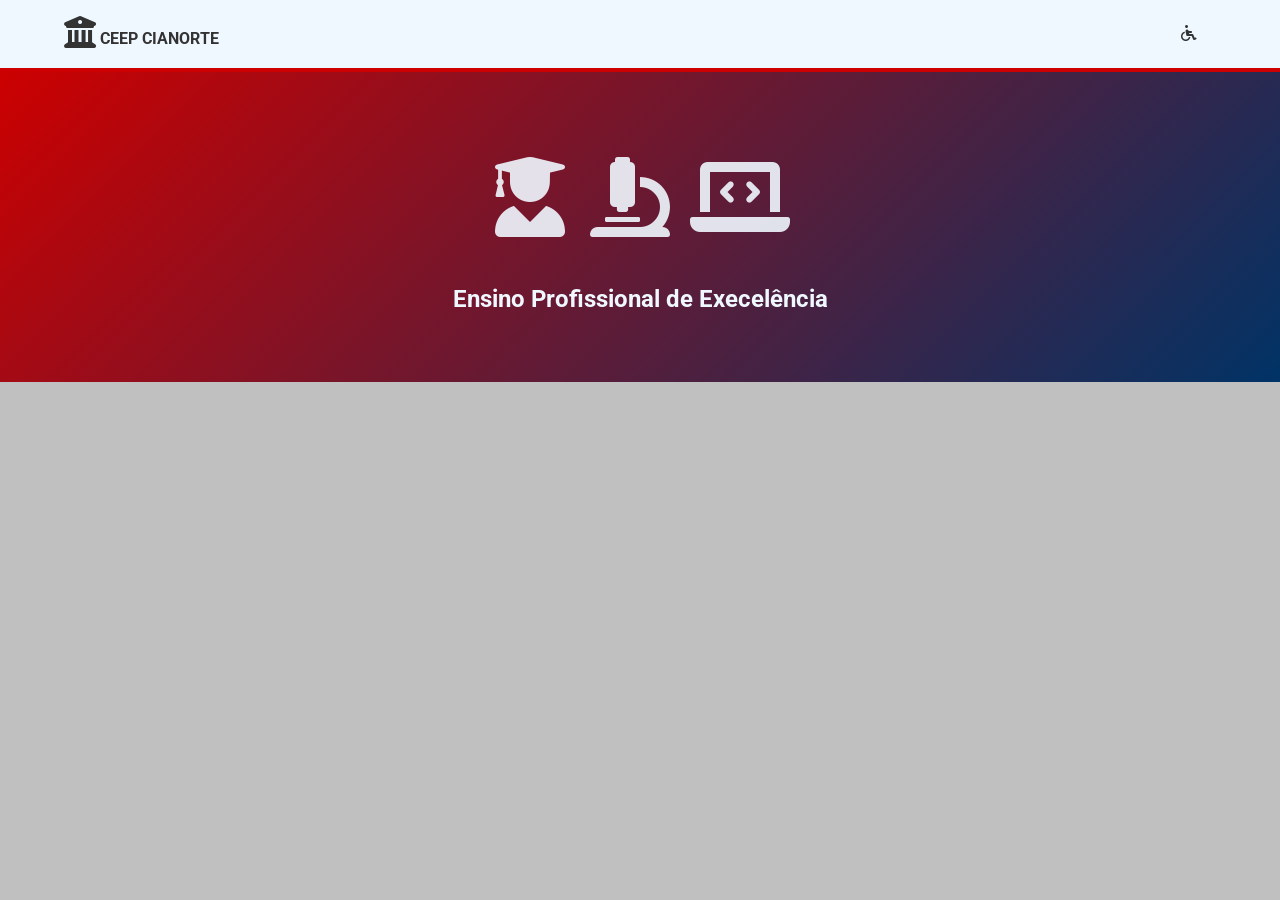
==== Index.html @ 14f59f09 "Add files via upload" ====
<!DOCTYPE html>
<!---trocar a linguagem-->
<html lang="pt-br">
<head>
    <meta charset="UTF-8">
    <meta name="viewport" content="width=device-width, initial-scale=1.0">
    <!--colocar o nome ceep 2026 no navegador-->
    <title>CEEP 2026</title>

    <!--link do css acresentar ./-->
    <link rel="stylesheet" href="./style.css">
<!--link para icones externos-->
    <link
      rel="stylesheet" href="https://cdnjs.cloudflare.com/ajax/libs/font-awesome/6.0.0/css/all.min.css"
    />
</head>
<body>
    <!--inserir as tag's de marcação-->
    <header>
        <!--inserindo uma classe para estilição do logo-->
        <div class="logo-container">
            <i class="fas fa-university fa-2x"style="color: var(--azul-estado);"> 
            </i>
            <strong>CEEP CIANORTE</strong>
         </div>
         <nav>
            <i class="fas fa-wheelchair"
            title="Acessubilidade"
            style="margin-right: 15px; cursor: pointer;"
            ></i>
            <i class="fas fahands-asl-interpreting"
            title="Libras"
            style="cursor: pointer"
            ></i>
        </nav>
    </header>

<!--Area Dividida-->
    <section class="hero">
        <div class="hero-ilustration">
            <i class="fas fa-user-graduate"></i>
            <i class=" fas fa-microscope"></i>
            <i class="fas fa-laptop-code"></i>
        </div>
        <h1>Ensino Profissional de Execelência</h1>
    </section>

</body>

</html>
---- style.css ----
@import url('https://fonts.googleapis.com/css2?family=Bebas+Neue&family=Roboto:ital,wght@0,100..900;1,100..900&display=swap');

/*Variaveis de CSS */
:root{
    --vermelho-ceep:#cc0000;
    --amarelho-ceep:#fcc200;
    --cinza-claro-ceep:#c0c0c0;
    --branco-ceep:#f0f8ff;
    --texto: #333;
}

/*Reset Global*/
*{
    margin: 0;
    padding: 0;
    box-sizing: border-box;
}

body{
    font-family:"Roboto",Arial, Helvetica, sans-serif;
    background-color: var(--cinza-claro-ceep);
    color: var(--texto);
    line-height: 1.6;
}
/*Cabeçalho*/
header{
 background-color:var(--branco-ceep);
 padding: 1rem 5%;
 display: flex;
 justify-content: space-between;
 align-items: center;
 border-bottom: 4px solid var(--vermelho-ceep);
 box-shadow: 0 2px 5px rgba(0, 0, 0, 0.1);
}

.logo-container img{
    height: 60px;
    margin-right: 15px;
}
/*Secao hero banner principal, com gradiente*/
.hero{
    background: linear-gradient(135deg, var(--vermelho-ceep) 0%,#003366 100%);
    color:var(--branco-ceep);
    padding: 4rem 5%;
    text-align: center;
}
.hero-ilustration{
    font-size: 5rem;
    margin-bottom: 1rem;
    opacity: 0.9;
}
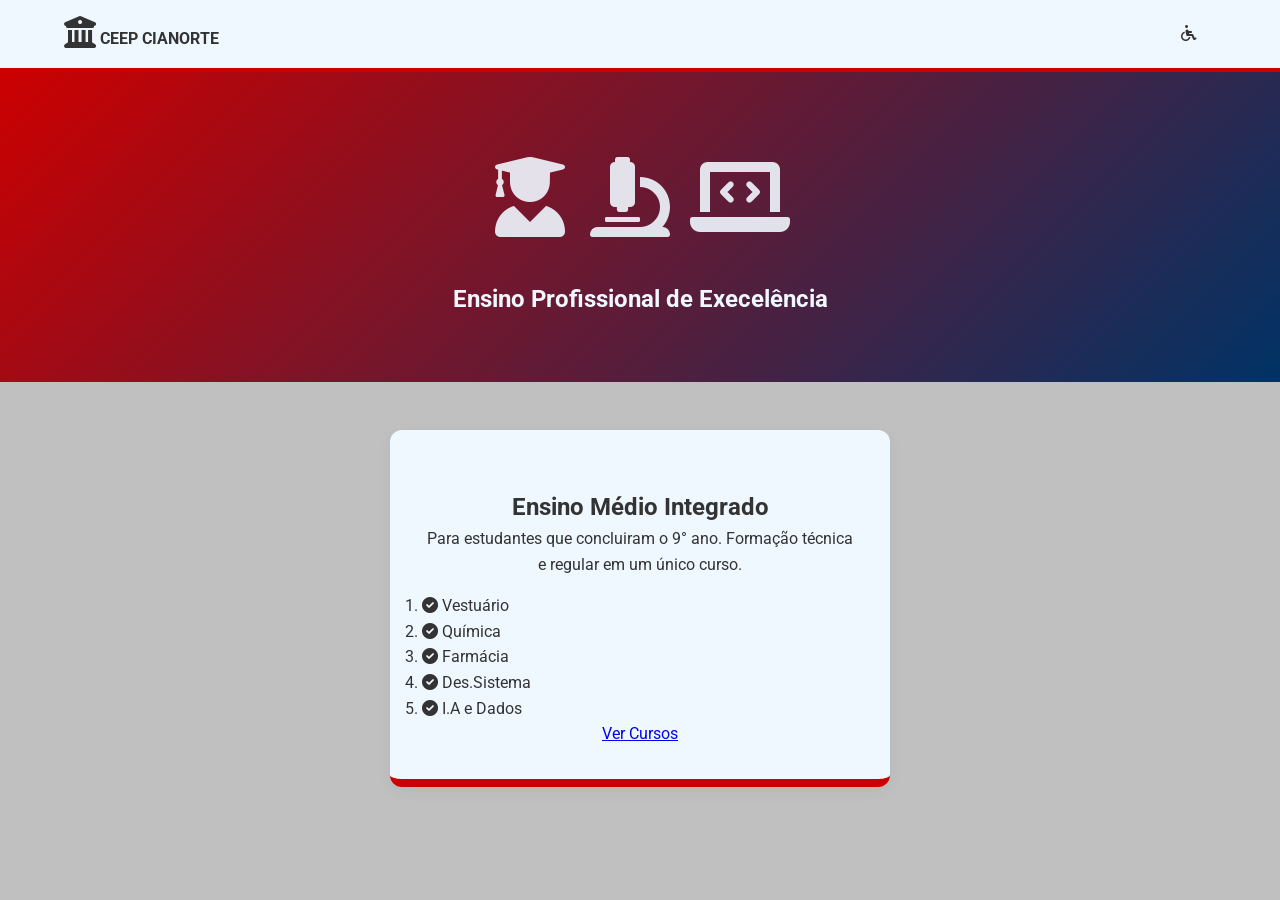
==== commit 19211f18: "Add files via upload" ====
--- a/Index.html
+++ b/Index.html
@@ -41,9 +41,49 @@
             <i class="fas fa-user-graduate"></i>
             <i class=" fas fa-microscope"></i>
             <i class="fas fa-laptop-code"></i>
+            
         </div>
         <h1>Ensino Profissional de Execelência</h1>
     </section>
+    <!--Carregando parte principal-->
+    <main class="container-categorias">
+        <div class="card-categoria">
+            <div class="icon-box">
+                <i class=" fas fa-book-read"></i>
+            </div>
+            <h2>Ensino Médio Integrado</h2>
+            <p>
+                Para estudantes que concluiram o 9° ano. Formação técnica e regular em um único curso.
+            </p>
+            <ul style="list-style: nome; margin-top: 1rem; text-align: left;">
+            <li>
+                <i class=" fas fa-check-circle" style="color: var(--azul-estado)">
+                </i>
+                Vestuário
+            </li>
+            <li>
+                <i class=" fas fa-check-circle" style="color: var(--azul-estado)">
+                </i>
+                Química
+            </li>
+            <li>
+                <i class=" fas fa-check-circle" style="color: var(--azul-estado)">
+                </i>
+              Farmácia
+            </li>
+            <li>
+                <i class=" fas fa-check-circle" style="color: var(--azul-estado)">
+                </i>
+                Des.Sistema
+                <li>
+                <i class=" fas fa-check-circle" style="color: var(--azul-estado)">
+                </i>
+               I.A e Dados
+            </li>
+            </ul>
+            <a href="#" class="btn">Ver Cursos</a>
+        </div>
+    </main>
 
 </body>
 
--- a/style.css
+++ b/style.css
@@ -44,8 +44,36 @@
     padding: 4rem 5%;
     text-align: center;
 }
+
 .hero-ilustration{
     font-size: 5rem;
     margin-bottom: 1rem;
     opacity: 0.9;
 }
+/*Container de Categorias*/
+.container-categorias{
+    display: flex;
+    gap: 2rem;
+    padding: 3rem 5%;
+    flex-wrap: wrap;
+    justify-content: center;
+}
+/*Estilição dos Cards*/
+.card-categoria{
+    background-color: var(--branco-ceep);
+    border-radius: 12px;
+    padding: 2rem;
+    flex: 1;
+    min-width: 300px;
+    max-width: 500px;
+    text-align: center;
+    transition: transform 0.3s ease;
+    border-bottom: 8px solid var(--vermelho-ceep);
+    box-shadow: 0 4px 15px rgba(0, 0, 0, 0.05);
+}
+.card-categoria.subsequente{
+    border-color: var(--amarelho-ceep);
+}
+.card-categoria:hover{
+    transform: translateY(-10px);
+}
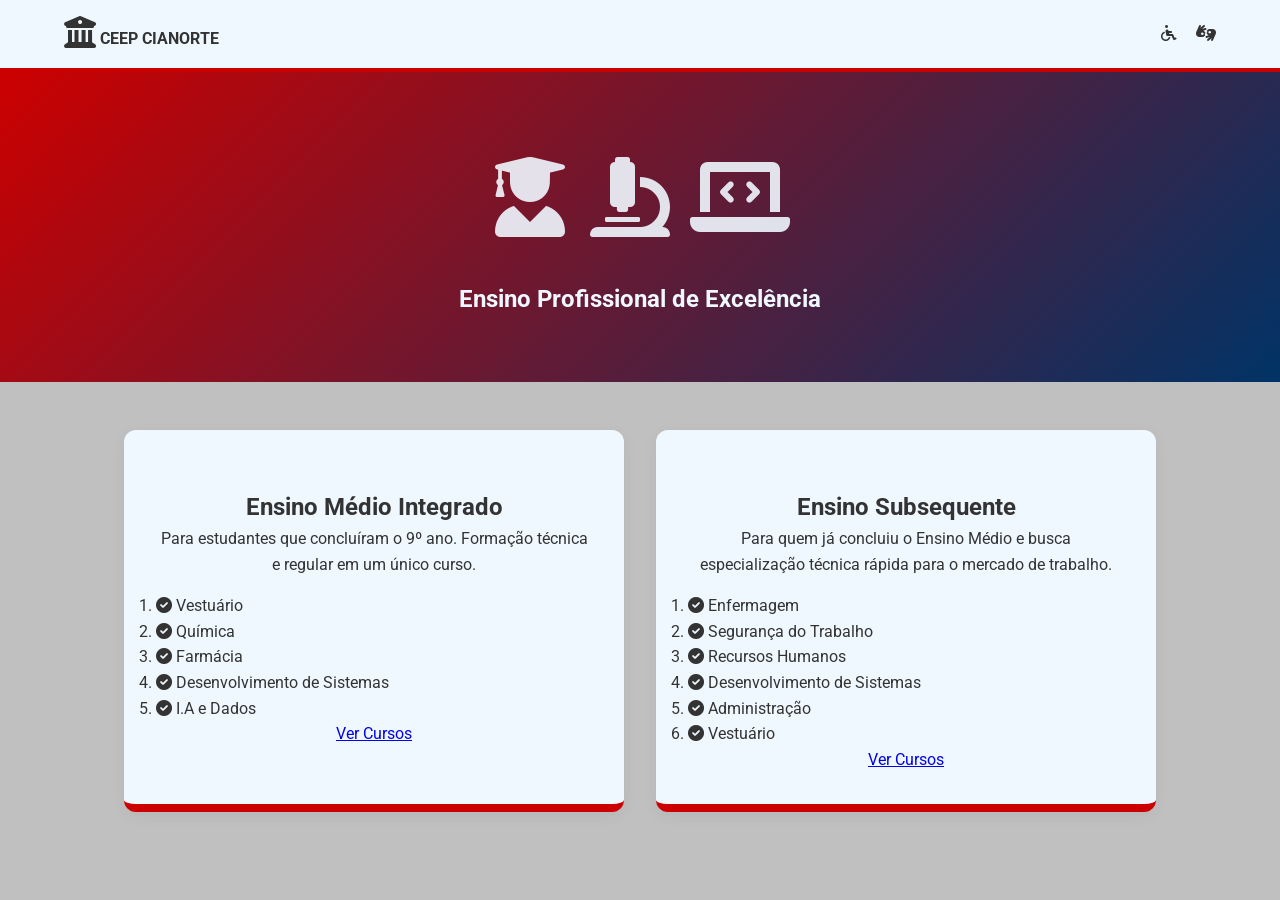
==== commit 33104560: "Add files via upload" ====
--- a/Index.html
+++ b/Index.html
@@ -1,90 +1,133 @@
 <!DOCTYPE html>
-<!---trocar a linguagem-->
 <html lang="pt-br">
+
 <head>
     <meta charset="UTF-8">
     <meta name="viewport" content="width=device-width, initial-scale=1.0">
     <!--colocar o nome ceep 2026 no navegador-->
     <title>CEEP 2026</title>
+    <link
+      rel="stylesheet"
+      href="https://cdnjs.cloudflare.com/ajax/libs/font-awesome/6.0.0/css/all.min.css"
+    />
 
-    <!--link do css acresentar ./-->
+    <!--3º Link do CSS-->
+    <!--4º acrescentar no link do CSS ./-->
     <link rel="stylesheet" href="./style.css">
-<!--link para icones externos-->
-    <link
-      rel="stylesheet" href="https://cdnjs.cloudflare.com/ajax/libs/font-awesome/6.0.0/css/all.min.css"
-    />
 </head>
+
 <body>
-    <!--inserir as tag's de marcação-->
+    <!--5º inserir as tag's de marcação-->
     <header>
-        <!--inserindo uma classe para estilição do logo-->
+        <!-- <div class = "logo-container"></div>-->
+        <!--6º inserindo uma classe para estilizar o logo-->
         <div class="logo-container">
-            <i class="fas fa-university fa-2x"style="color: var(--azul-estado);"> 
-            </i>
-            <strong>CEEP CIANORTE</strong>
-         </div>
-         <nav>
+        <i class="fas fa-university fa-2x" style="color:var(--azul-estado)"></i>
+        <strong> CEEP CIANORTE</strong>    
+        </div>
+       
+        <nav> 
             <i class="fas fa-wheelchair"
-            title="Acessubilidade"
-            style="margin-right: 15px; cursor: pointer;"
+            title="Acessibilidade"
+            style="margin-right: 15px; cursor:pointer"
             ></i>
-            <i class="fas fahands-asl-interpreting"
-            title="Libras"
-            style="cursor: pointer"
-            ></i>
+            <i class="fas fa-hands-asl-interpreting" title="Libras"
+            style="cursor : pointer"
+        ></i>
         </nav>
     </header>
-
-<!--Area Dividida-->
+    <!--Area dividida-->
     <section class="hero">
         <div class="hero-ilustration">
             <i class="fas fa-user-graduate"></i>
-            <i class=" fas fa-microscope"></i>
+            <i class="fas fa-microscope"></i>
             <i class="fas fa-laptop-code"></i>
-            
         </div>
-        <h1>Ensino Profissional de Execelência</h1>
+        <h1> Ensino Profissional de Excelência</h1>
     </section>
     <!--Carregando parte principal-->
     <main class="container-categorias">
-        <div class="card-categoria">
+        <div class="card-container">
             <div class="icon-box">
-                <i class=" fas fa-book-read"></i>
-            </div>
-            <h2>Ensino Médio Integrado</h2>
-            <p>
-                Para estudantes que concluiram o 9° ano. Formação técnica e regular em um único curso.
-            </p>
-            <ul style="list-style: nome; margin-top: 1rem; text-align: left;">
+            <i class="fas fa-book-read"></i>
+       </div>
+        <h2>Ensino Médio Integrado</h2>
+        <p>
+            Para estudantes que concluíram o 9º ano. Formação técnica e regular em um único curso. 
+        </p> 
+        <ul style="list-style: nome; margin-top: 1rem; text-align: left;">
             <li>
-                <i class=" fas fa-check-circle" style="color: var(--azul-estado)">
+                <i class="fas fa-check-circle"style="color: var(--azul-estado)">
                 </i>
-                Vestuário
+                Vestuário 
             </li>
+                  <li>
+                <i class="fas fa-check-circle"style="color: var(--azul-estado)">
+                </i>
+                Química 
+            </li>
+                  <li>
+                <i class="fas fa-check-circle"style="color: var(--azul-estado)">
+                </i>
+                Farmácia
+            </li>
+                  <li>
+                <i class="fas fa-check-circle"style="color: var(--azul-estado)">
+                </i>
+                Desenvolvimento de Sistemas  
+            </li>
+                  <li>
+                <i class="fas fa-check-circle"style="color: var(--azul-estado)">
+                </i>
+                I.A e Dados 
+            </li>
+        </ul>
+        <a href="./Integrado.html" class="btn">Ver Cursos</a>
+         </div>
+        <div class="card-container">
+            <div class="icon-box">
+            <i class="fas fa-book-read"></i>
+       </div>
+        <h2>Ensino Subsequente</h2>
+        <p>
+            Para quem já concluiu o Ensino Médio e busca especialização técnica rápida para o mercado de trabalho.  
+        </p> 
+        <ul style="list-style: nome; margin-top: 1rem; text-align: left;">
             <li>
-                <i class=" fas fa-check-circle" style="color: var(--azul-estado)">
+                <i class="fas fa-check-circle"style="color: var(--verde-estado)">
                 </i>
-                Química
+                Enfermagem
             </li>
-            <li>
-                <i class=" fas fa-check-circle" style="color: var(--azul-estado)">
+                  <li>
+                <i class="fas fa-check-circle"style="color: var(--verde-estado)">
                 </i>
-              Farmácia
+                Segurança do Trabalho 
             </li>
-            <li>
-                <i class=" fas fa-check-circle" style="color: var(--azul-estado)">
+                  <li>
+                <i class="fas fa-check-circle"style="color: var(--verde-estado)">
                 </i>
-                Des.Sistema
-                <li>
-                <i class=" fas fa-check-circle" style="color: var(--azul-estado)">
+                Recursos Humanos 
+            </li>
+                  <li>
+                <i class="fas fa-check-circle"style="color: var(--verde-estado)">
                 </i>
-               I.A e Dados
+                Desenvolvimento de Sistemas  
             </li>
-            </ul>
-            <a href="#" class="btn">Ver Cursos</a>
-        </div>
+                  <li>
+                <i class="fas fa-check-circle"style="color: var(--verde-estado)">
+                </i>
+                Administração 
+            </li>
+            </li>
+                  <li>
+                <i class="fas fa-check-circle"style="color: var(--verde-estado)">
+                </i>
+                Vestuário 
+            </li>
+        </ul>
+        <a href="./subsequente.html" class="btn">Ver Cursos</a>
+         </div>
     </main>
-
 </body>
 
 </html>
--- a/style.css
+++ b/style.css
@@ -1,56 +1,61 @@
-@import url('https://fonts.googleapis.com/css2?family=Bebas+Neue&family=Roboto:ital,wght@0,100..900;1,100..900&display=swap');
+@import url('https://fonts.googleapis.com/css2?family=Roboto:ital,wght@0,100..900;1,100..900&display=swap');
 
-/*Variaveis de CSS */
+
 :root{
-    --vermelho-ceep:#cc0000;
-    --amarelho-ceep:#fcc200;
-    --cinza-claro-ceep:#c0c0c0;
-    --branco-ceep:#f0f8ff;
+    --vermelho--ceep:#cc0000; 
+    --amarelo--ceep: #fcc200;
+    --cinza-claro: #c0c0c0;
+    --branco-ceep: #f0f8ff;
     --texto: #333;
 }
 
-/*Reset Global*/
 *{
-    margin: 0;
+    /* Reset Global*/
+
+    margin: 0; 
     padding: 0;
     box-sizing: border-box;
 }
 
-body{
-    font-family:"Roboto",Arial, Helvetica, sans-serif;
-    background-color: var(--cinza-claro-ceep);
+body {
+    font-family: "Roboto", Arial, Helvetica, sans-serif;
+    background-color: var(--cinza-claro);
     color: var(--texto);
     line-height: 1.6;
+
 }
 /*Cabeçalho*/
-header{
- background-color:var(--branco-ceep);
- padding: 1rem 5%;
- display: flex;
- justify-content: space-between;
- align-items: center;
- border-bottom: 4px solid var(--vermelho-ceep);
- box-shadow: 0 2px 5px rgba(0, 0, 0, 0.1);
+header {
+    background-color: var(--branco-ceep);
+    padding: 1rem 5%;
+    display: flex;
+    justify-content: space-between;
+    align-items: center;
+    border-bottom: 4px solid var(--vermelho--ceep);
+    box-shadow: 0 2px 5px rgba(0,0,0,0.1) 
 }
 
 .logo-container img{
-    height: 60px;
+    height:60px;
     margin-right: 15px;
 }
-/*Secao hero banner principal, com gradiente*/
+
+/*Secao hero - banner principal, com gradiente*/
+
 .hero{
-    background: linear-gradient(135deg, var(--vermelho-ceep) 0%,#003366 100%);
-    color:var(--branco-ceep);
-    padding: 4rem 5%;
+    background: linear-gradient(135deg, var(--vermelho--ceep) 0%, #036 100%) ;
+    color: var(--branco-ceep);
+    padding:4rem 5%; 
     text-align: center;
+
 }
-
 .hero-ilustration{
     font-size: 5rem;
     margin-bottom: 1rem;
     opacity: 0.9;
 }
-/*Container de Categorias*/
+/*Container de categorias*/
+
 .container-categorias{
     display: flex;
     gap: 2rem;
@@ -58,8 +63,9 @@
     flex-wrap: wrap;
     justify-content: center;
 }
-/*Estilição dos Cards*/
-.card-categoria{
+
+/*Estilização dos cards*/
+.card-container {
     background-color: var(--branco-ceep);
     border-radius: 12px;
     padding: 2rem;
@@ -68,12 +74,15 @@
     max-width: 500px;
     text-align: center;
     transition: transform 0.3s ease;
-    border-bottom: 8px solid var(--vermelho-ceep);
-    box-shadow: 0 4px 15px rgba(0, 0, 0, 0.05);
+    border-bottom: 8px solid var(--vermelho--ceep);
+    box-shadow: 0 4px 15px rgba(0,0,0,0.05);
 }
-.card-categoria.subsequente{
-    border-color: var(--amarelho-ceep);
+/*Você colocou card-container em vez de card-categoria - Sempre que for programar os card lembrar disso para não dar erro*/
+.card-container.subsequente {
+    border-color: var(--amarelo--ceep);
 }
-.card-categoria:hover{
+.card-container:hover{
     transform: translateY(-10px);
-}+}
+
+
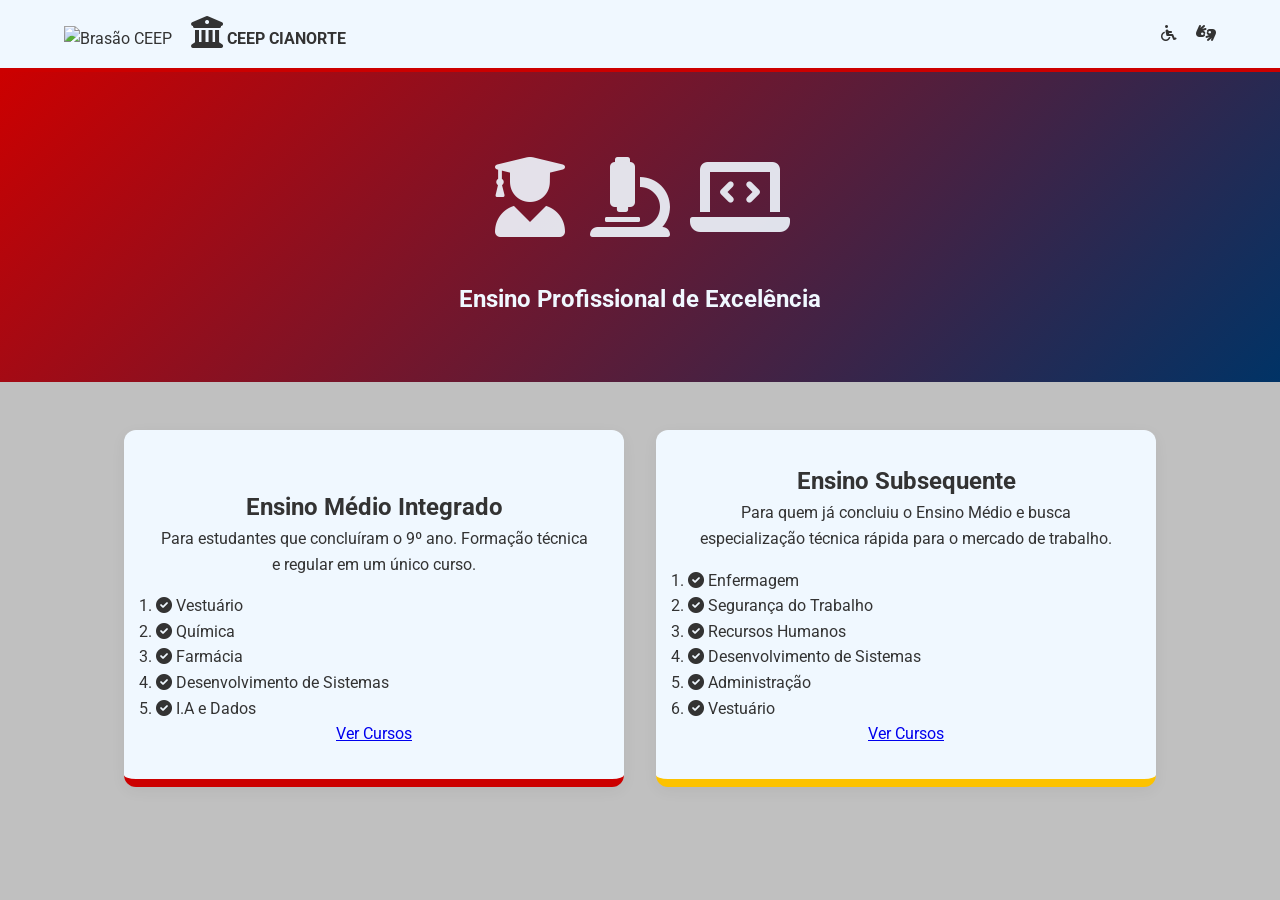
==== commit 85aec15c: "Add files via upload" ====
--- a/Index.html
+++ b/Index.html
@@ -4,7 +4,14 @@
 <head>
     <meta charset="UTF-8">
     <meta name="viewport" content="width=device-width, initial-scale=1.0">
+    <!--!link para icones do favicon-->
+    <link rel="apple-touch-icon" sizes="180x180" href="/apple-touch-icon.png">
+    <link rel="icon" type="image/png" sizes="32x32" href="/favicon-32x32.png">
+    <link rel="icon" type="image/png" sizes="16x16" href="/favicon-16x16.png">
+    <link rel="manifest" href="/site.webmanifest">
+
     <!--colocar o nome ceep 2026 no navegador-->
+    <link rel="shortcut icon" href="./CEEPlogobrasao-main/logoceep/favicon-16x16.png" type="image/x-icon">
     <title>CEEP 2026</title>
     <link
       rel="stylesheet"
@@ -22,6 +29,8 @@
         <!-- <div class = "logo-container"></div>-->
         <!--6º inserindo uma classe para estilizar o logo-->
         <div class="logo-container">
+            <img src="./CEEPlogobrasao-main/brasao/android-chrome-512x512.png" alt="Brasão CEEP">
+        </a>
         <i class="fas fa-university fa-2x" style="color:var(--azul-estado)"></i>
         <strong> CEEP CIANORTE</strong>    
         </div>
@@ -84,9 +93,8 @@
         </ul>
         <a href="./Integrado.html" class="btn">Ver Cursos</a>
          </div>
-        <div class="card-container">
+         <div class="card-container subsequente">
             <div class="icon-box">
-            <i class="fas fa-book-read"></i>
        </div>
         <h2>Ensino Subsequente</h2>
         <p>
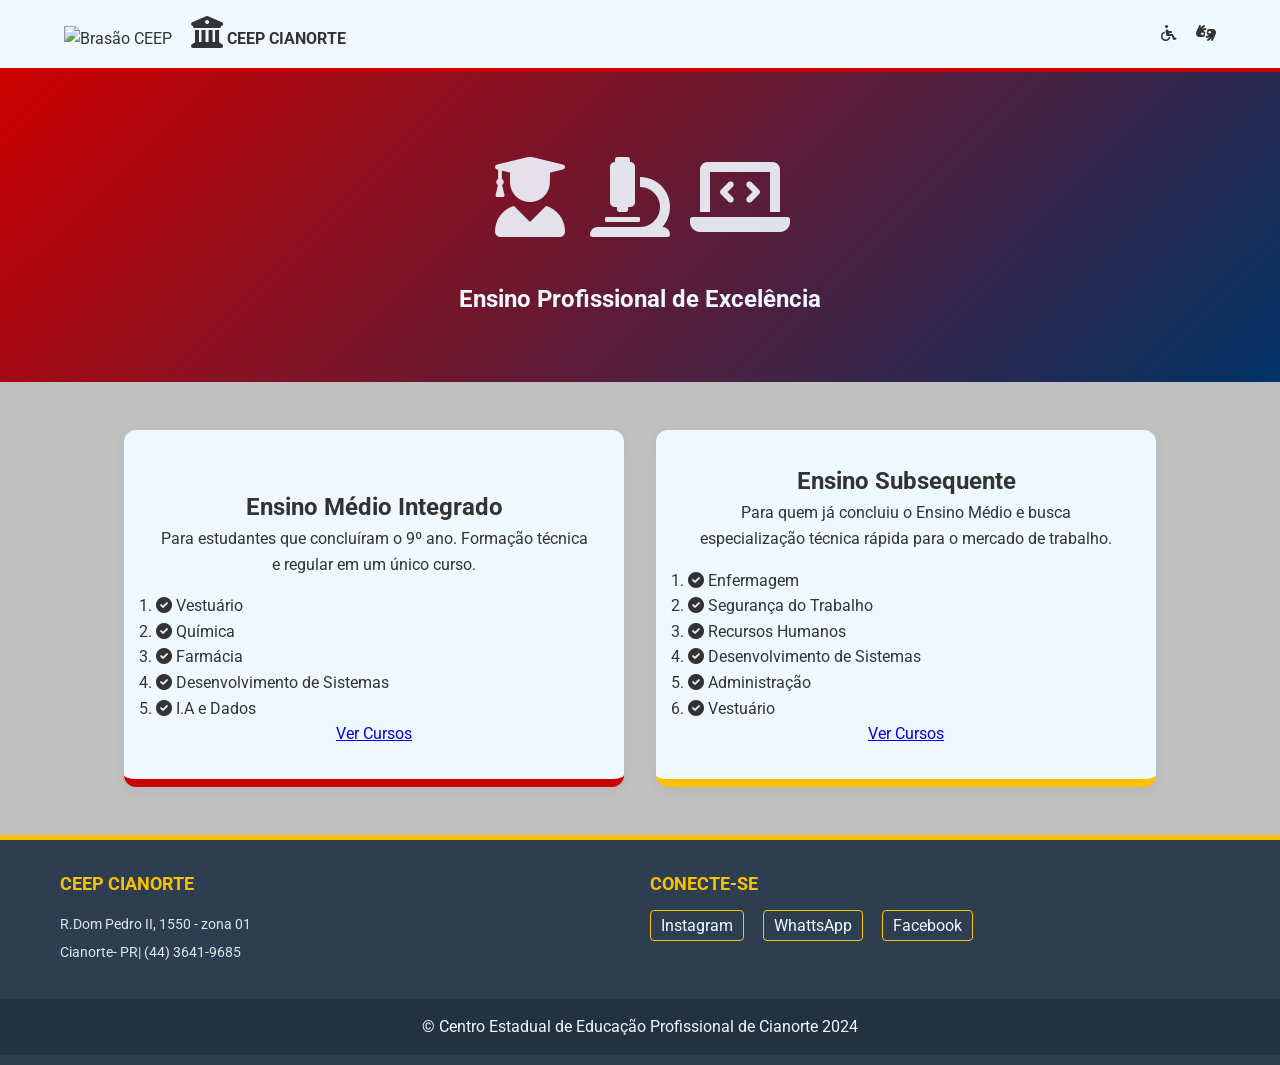
==== commit dceffcc4: "Add files via upload" ====
--- a/Index.html
+++ b/Index.html
@@ -136,6 +136,27 @@
         <a href="./subsequente.html" class="btn">Ver Cursos</a>
          </div>
     </main>
+    <footer class="site-footer">
+        <div class="footer-container">
+            <div class="footer-box">
+                <h3>CEEP Cianorte</h3>
+                <p>R.Dom Pedro II, 1550 - zona 01</p>
+                <p>Cianorte- PR| (44) 3641-9685</p>
+            </div>
+        <div class="footer-box">
+            <h3>Conecte-se</h3>
+            <div class="footer-socials">
+                <a href="https://instagram.com/ceep_cianorte" target="blank">Instagram</a>
+                <a href="https://wa.me/554436319685" target="blank">WhattsApp</a>
+                <a href="https://facebook.com/ceepcianorte" target="blank">Facebook</a>
+            </div>
+        </div>
+        </div>
+        <div class="footer-copy">
+            <p >&copy; Centro Estadual de Educação Profissional de Cianorte 2024</p>
+        </div>
+    </footer>
+
 </body>
 
 </html>
--- a/style.css
+++ b/style.css
@@ -77,6 +77,7 @@
     border-bottom: 8px solid var(--vermelho--ceep);
     box-shadow: 0 4px 15px rgba(0,0,0,0.05);
 }
+
 /*Você colocou card-container em vez de card-categoria - Sempre que for programar os card lembrar disso para não dar erro*/
 .card-container.subsequente {
     border-color: var(--amarelo--ceep);
@@ -85,4 +86,64 @@
     transform: translateY(-10px);
 }
 
-
+/*Estilo base parao Rodapé*/
+.site-footer{
+    background-color: #2c3e50;
+    color: var(--branco-ceep);
+    border-top: 5px solid var(--amarelo--ceep);
+    padding: 30px 0 10px 0;
+    width:100%;
+/*efeito de aparecer ao rolar:isto faz com que o rodapé "fique parado" atrás do conteúdo ou apareça no fim*/
+    position: relative;
+    z-index: 10;
+}
+.footer-container{
+    max-width: 1200px;
+    margin: 0 auto;
+    display: flex;
+    justify-content: space-around;
+    flex-wrap: wrap;
+    gap:20px;
+    padding: 0 20px;
+}
+.footer-box{
+    flex: 1;
+    min-width: 250px;
+}
+.footer-box h3{
+    color: var(--amarelo--ceep);
+    margin-bottom: 15px;
+    font-size: 1.1rem;
+    text-transform: uppercase;
+}
+.footer-box p{
+    font-size: 0.9rem;
+    margin-bottom: 5px;
+    opacity:0.9;
+}
+.footer-socials a{
+    color:var(--branco-ceep);
+    text-decoration:none;
+    margin-right: 15px;
+    padding: 5px 10px;
+    border:1px solid var(--amarelo--ceep);
+    border-radius: 4px;
+    transition: 0.3s;
+}
+.footer-socials a:hover{
+    background-color: var(--amarelo--ceep);
+    color: #2c3e50;
+}
+.footer-copy{
+    text-align: center;
+    margin-top: 30px;
+    padding: 15px;
+    background-color: rgba(0,0,0,0.2);
+}
+/*responsividade*/
+@media (max-width 768){
+    .footer-container{
+        flex-direction: column;
+        text-align: center;
+    }
+}
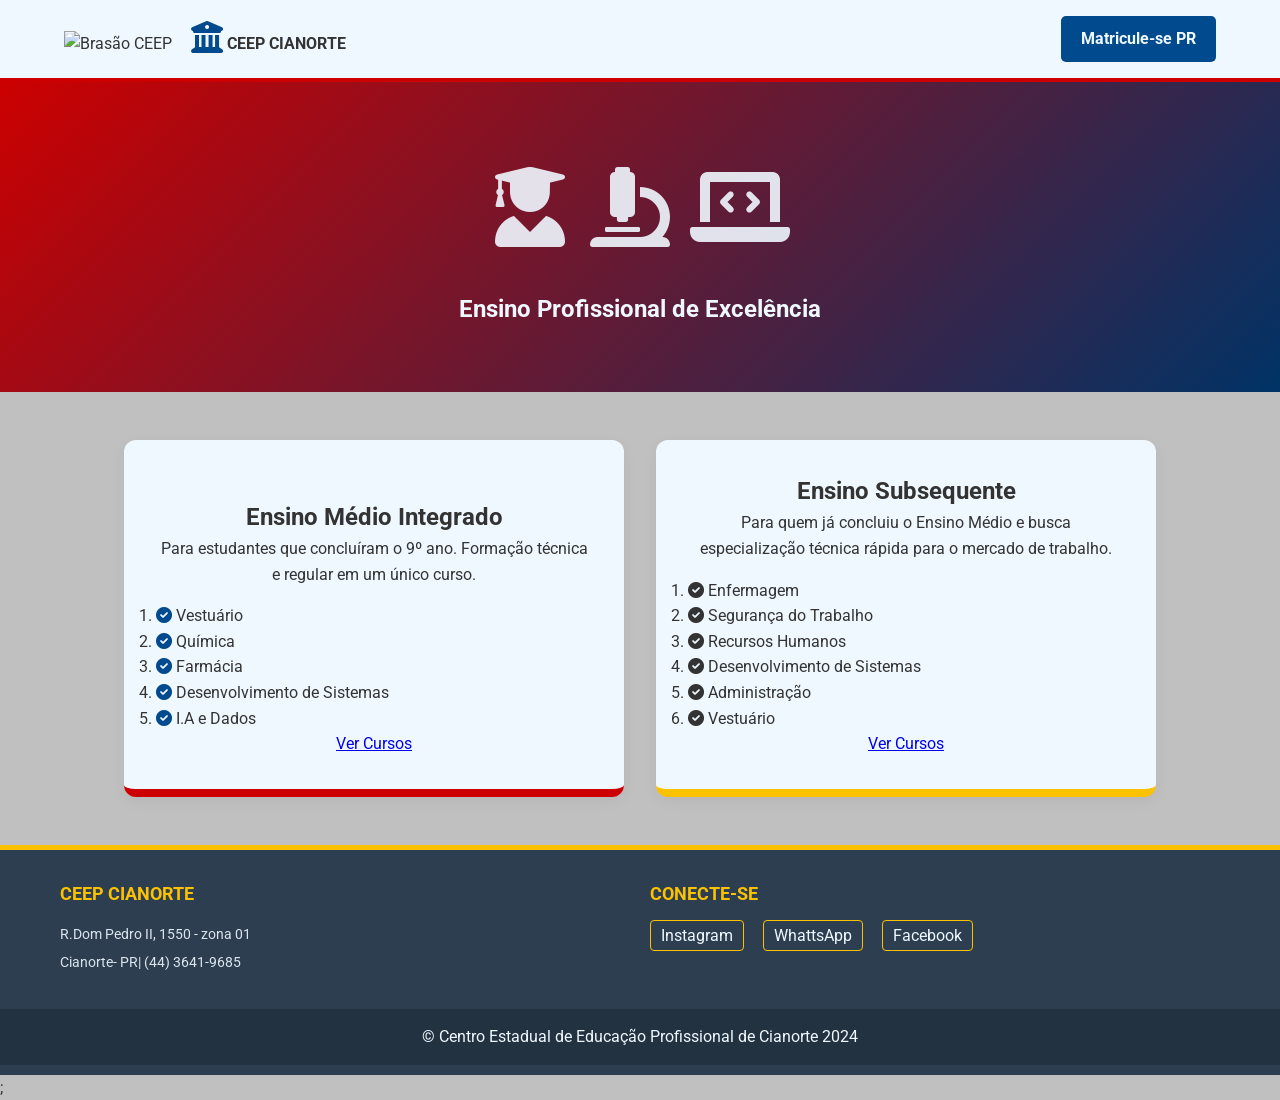
==== commit 0501b5e3: "Add files via upload" ====
--- a/Index.html
+++ b/Index.html
@@ -34,15 +34,13 @@
         <i class="fas fa-university fa-2x" style="color:var(--azul-estado)"></i>
         <strong> CEEP CIANORTE</strong>    
         </div>
-       
         <nav> 
-            <i class="fas fa-wheelchair"
-            title="Acessibilidade"
-            style="margin-right: 15px; cursor:pointer"
-            ></i>
-            <i class="fas fa-hands-asl-interpreting" title="Libras"
-            style="cursor : pointer"
-        ></i>
+        <div class="header-actions">
+        <a href="http://www.areadoaluno.seed.pr.gov.br/servicosaoaluno/pages/publico/login.jsf"
+       target="_blank"
+       class="btn-matricula">
+       Matricule-se PR</a>
+              </div>
         </nav>
     </header>
     <!--Area dividida-->
@@ -150,6 +148,7 @@
                 <a href="https://wa.me/554436319685" target="blank">WhattsApp</a>
                 <a href="https://facebook.com/ceepcianorte" target="blank">Facebook</a>
             </div>
+            
         </div>
         </div>
         <div class="footer-copy">
@@ -157,6 +156,18 @@
         </div>
     </footer>
 
+    <!--código do VLibras-->
+    <div vw class="enabled">
+        <div vw-access-button class="active"></div>
+        <div vw-plugin-wrapper>
+            <div class="vw-plugin-top-wrapper"></div>
+        </div>
+    </div>
+    <script src="https://vlibras.gov.br/app/vlibras-plugin.js"></script>;
+    <script>
+        new window.VLibras.Widget('https://vlibras.gov.br/app');
+    </script>
+
 </body>
 
 </html>
--- a/style.css
+++ b/style.css
@@ -7,6 +7,7 @@
     --cinza-claro: #c0c0c0;
     --branco-ceep: #f0f8ff;
     --texto: #333;
+    --azul-estado:#004a8d;
 }
 
 *{
@@ -47,15 +48,29 @@
     color: var(--branco-ceep);
     padding:4rem 5%; 
     text-align: center;
+}
 
-}
 .hero-ilustration{
     font-size: 5rem;
     margin-bottom: 1rem;
     opacity: 0.9;
 }
+.btn-matricula{
+    background-color: var(--azul-estado);
+    color:var(--branco-ceep);
+    padding: 10px 20px;
+    text-decoration: none;
+    border-radius: 5px;
+    font-weight: bold;
+    transition: background-color 0.3s ease;
+    display: inline-block;
+}
+.btn-matricula:hover{
+    background-color: #003366;
+    color: #f0f0f0f0;   
+}
+
 /*Container de categorias*/
-
 .container-categorias{
     display: flex;
     gap: 2rem;
